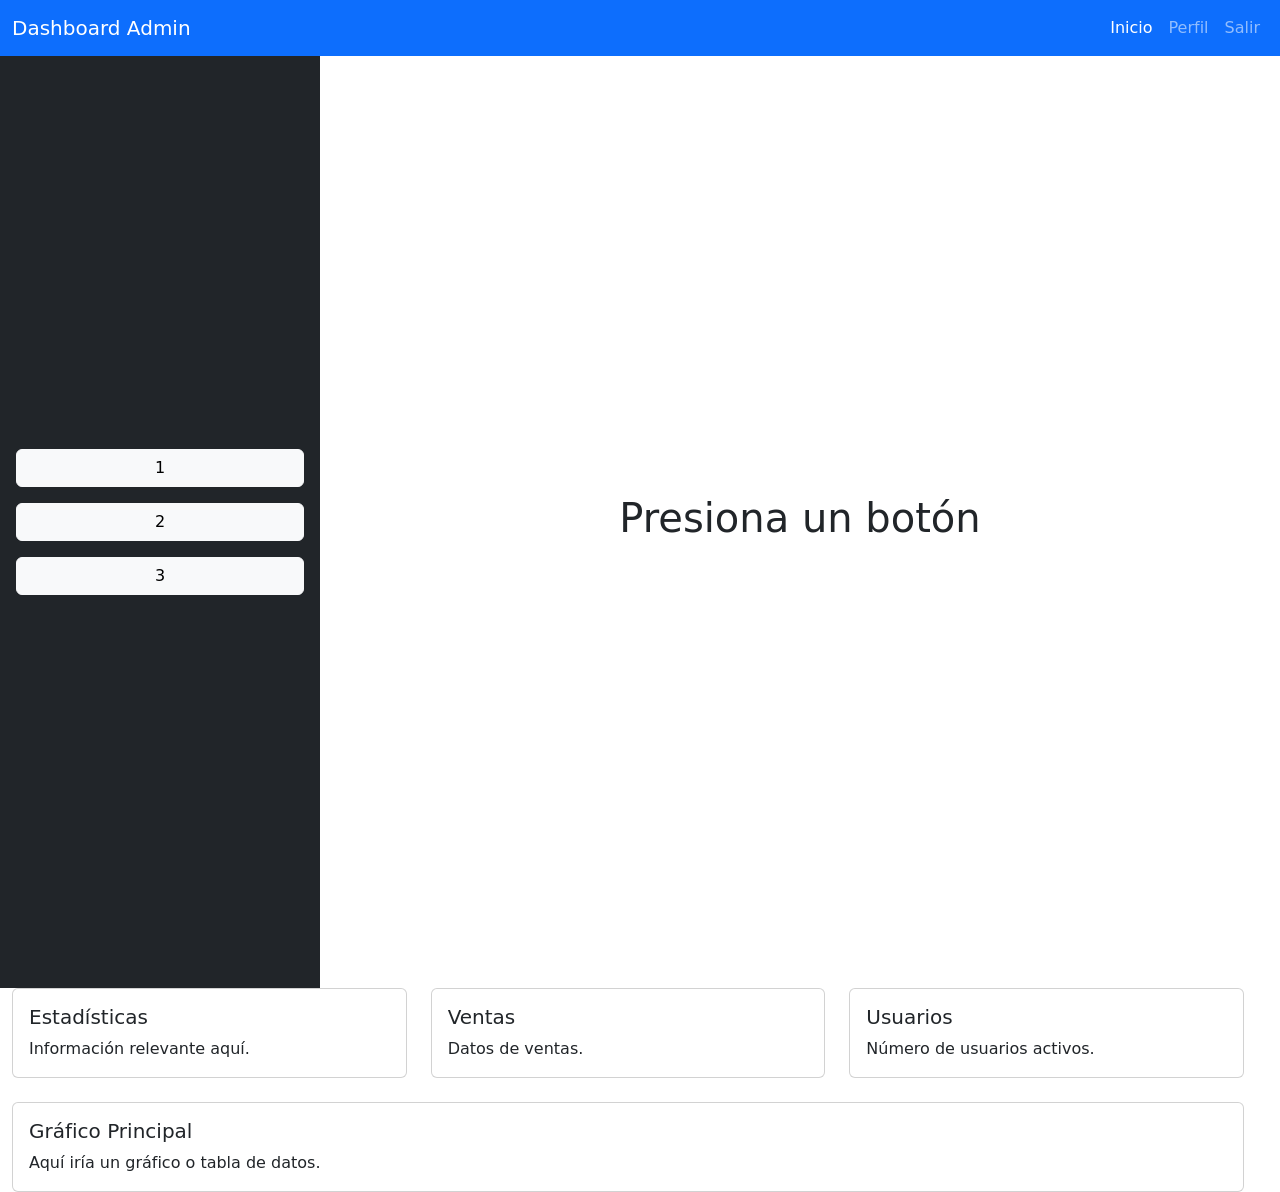
==== index2.html @ 7ef81905 "practica1" ====
<!DOCTYPE html>
<html lang="es">
<head>
    <meta charset="UTF-8">
    <meta name="viewport" content="width=device-width, initial-scale=1.0">
    <title>Dashboard Administrativo</title>
    <!-- Bootstrap CSS -->
    <link href="https://cdn.jsdelivr.net/npm/bootstrap@5.3.0/dist/css/bootstrap.min.css" rel="stylesheet">
    <!-- Custom CSS -->
    <link rel="stylesheet" href="css/style.css">
</head>
<body>
    <!-- Navbar superior -->
    <nav class="navbar navbar-expand-lg navbar-dark bg-primary">
        <div class="container-fluid">
            <a class="navbar-brand" href="#">Dashboard Admin</a>
            <button class="navbar-toggler" type="button" data-bs-toggle="collapse" data-bs-target="#navbarNav" aria-controls="navbarNav" aria-expanded="false" aria-label="Toggle navigation">
                <span class="navbar-toggler-icon"></span>
            </button>
            <div class="collapse navbar-collapse" id="navbarNav">
                <ul class="navbar-nav ms-auto">
                    <li class="nav-item">
                        <a class="nav-link active" aria-current="page" href="#">Inicio</a>
                    </li>
                    <li class="nav-item">
                        <a class="nav-link" href="#">Perfil</a>
                    </li>
                    <li class="nav-item">
                        <a class="nav-link" href="#">Salir</a>
                    </li>
                </ul>
            </div>
        </div>
    </nav>

    <div class="container-fluid">
        <div class="row">
            <!-- Sidebar con 3 botones -->
            <div class="col-md-3 bg-dark text-white p-3 d-none d-md-block">
                <div class="d-flex flex-column vh-100 justify-content-center">
                    <button class="btn btn-light w-100 mb-3 sidebar-btn">1</button>
                    <button class="btn btn-light w-100 mb-3 sidebar-btn">2</button>
                    <button class="btn btn-light w-100 sidebar-btn">3</button>
                </div>
            </div>
            <!-- Área de contenido principal -->
            <div class="col-12 col-md-9 p-4 d-flex align-items-center justify-content-center">
                <div id="display" class="text-center">
                    <h1 id="number">Presiona un botón</h1>
                </div>
            </div>
                <div class="row">
                    <div class="col-md-4">
                        <div class="card">
                            <div class="card-body">
                                <h5 class="card-title">Estadísticas</h5>
                                <p class="card-text">Información relevante aquí.</p>
                            </div>
                        </div>
                    </div>
                    <div class="col-md-4">
                        <div class="card">
                            <div class="card-body">
                                <h5 class="card-title">Ventas</h5>
                                <p class="card-text">Datos de ventas.</p>
                            </div>
                        </div>
                    </div>
                    <div class="col-md-4">
                        <div class="card">
                            <div class="card-body">
                                <h5 class="card-title">Usuarios</h5>
                                <p class="card-text">Número de usuarios activos.</p>
                            </div>
                        </div>
                    </div>
                </div>
                <div class="row mt-4">
                    <div class="col-md-12">
                        <div class="card">
                            <div class="card-body">
                                <h5 class="card-title">Gráfico Principal</h5>
                                <p class="card-text">Aquí iría un gráfico o tabla de datos.</p>
                            </div>
                        </div>
                    </div>
                </div>
            </div>
        </div>
    </div>

    <!-- Bootstrap JS -->
    <script src="https://cdn.jsdelivr.net/npm/bootstrap@5.3.0/dist/js/bootstrap.bundle.min.js"></script>
    <script>
        document.querySelectorAll('.sidebar-btn').forEach(btn => {
            btn.addEventListener('click', () => {
                document.getElementById('number').textContent = btn.textContent;
            });
        });
    </script>
</body>
</html>
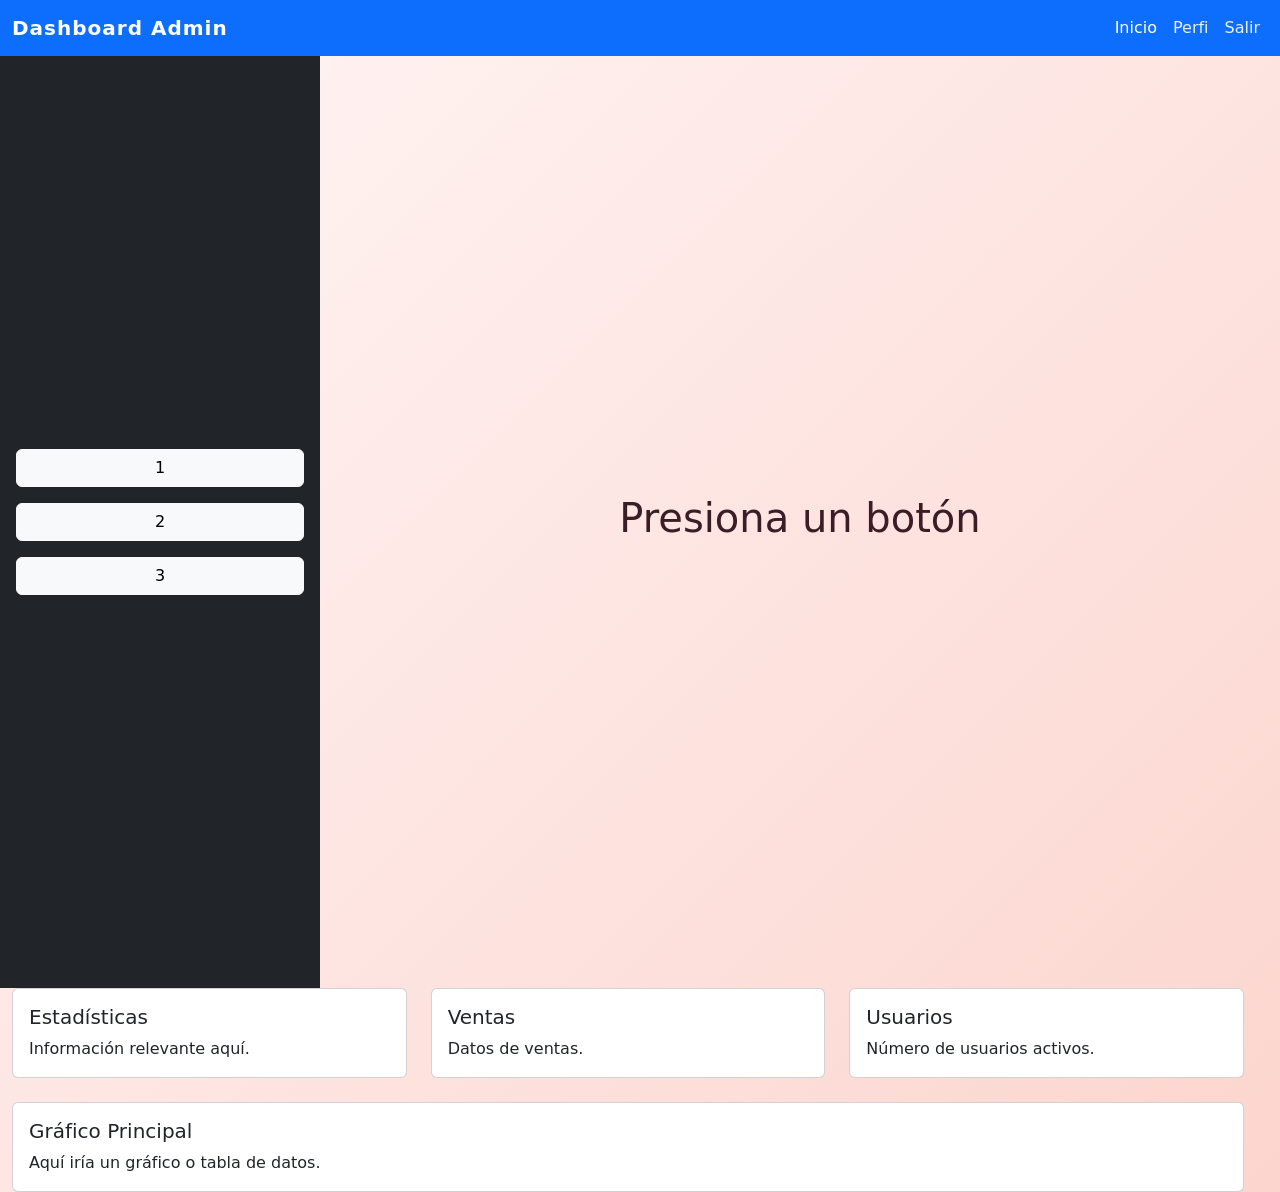
==== commit 2cbd7acd: "avanbce" ====
--- a/index2.html
+++ b/index2.html
@@ -23,7 +23,7 @@
                         <a class="nav-link active" aria-current="page" href="#">Inicio</a>
                     </li>
                     <li class="nav-item">
-                        <a class="nav-link" href="#">Perfil</a>
+                        <a class="nav-link" href="#">Perfi</a>
                     </li>
                     <li class="nav-item">
                         <a class="nav-link" href="#">Salir</a>
--- a/css/style.css
+++ b/css/style.css
@@ -0,0 +1,102 @@
+/* Estilos personalizados para la página de pastelería */
+
+/* Base */
+:root {
+  --primary: #b01e5b;
+  --secondary: #fcd5ce;
+  --dark: #3a1d26;
+  --light: #fff6f6;
+  --accent: #ff7f50;
+}
+
+body {
+  font-family: system-ui, -apple-system, BlinkMacSystemFont, "Segoe UI", sans-serif;
+  background: linear-gradient(135deg, var(--light), var(--secondary));
+  color: var(--dark);
+  min-height: 100vh;
+}
+
+a {
+  color: inherit;
+  text-decoration: none;
+}
+
+/* Navbar */
+.navbar {
+  background: var(--primary);
+}
+.navbar .navbar-brand {
+  font-weight: 700;
+  letter-spacing: 0.05em;
+}
+.navbar .nav-link {
+  color: rgba(255, 255, 255, 0.9);
+}
+.navbar .nav-link:hover {
+  color: #fff;
+}
+
+/* Sidebar */
+.sidebar {
+  background: rgba(58, 29, 38, 0.95);
+  min-height: 100vh;
+}
+.sidebar .nav-link {
+  color: rgba(255, 255, 255, 0.9);
+}
+.sidebar .nav-link:hover {
+  background: rgba(255, 255, 255, 0.1);
+  border-radius: 0.5rem;
+}
+
+/* Contenido */
+.main-title {
+  font-size: 2.2rem;
+  font-weight: 700;
+  margin-bottom: 1rem;
+}
+
+.section {
+  padding: 2rem 1rem;
+  border-radius: 1rem;
+  background: rgba(255, 255, 255, 0.8);
+  box-shadow: 0 12px 30px rgba(0, 0, 0, 0.08);
+  margin-bottom: 1.5rem;
+}
+
+/* 4 puntos de ruptura */
+
+/* xs: <576px */
+.main-title {
+  font-size: 2rem;
+}
+
+/* sm: ≥576px */
+@media (min-width: 576px) {
+  .main-title {
+    font-size: 2.4rem;
+  }
+  .section {
+    padding: 2.5rem 2rem;
+  }
+}
+
+/* md: ≥768px */
+@media (min-width: 768px) {
+  .main-title {
+    font-size: 2.8rem;
+  }
+  .sidebar {
+    padding-top: 3rem;
+  }
+}
+
+/* lg: ≥992px */
+@media (min-width: 992px) {
+  .main-title {
+    font-size: 3.2rem;
+  }
+  .section {
+    padding: 3rem 2.5rem;
+  }
+}
